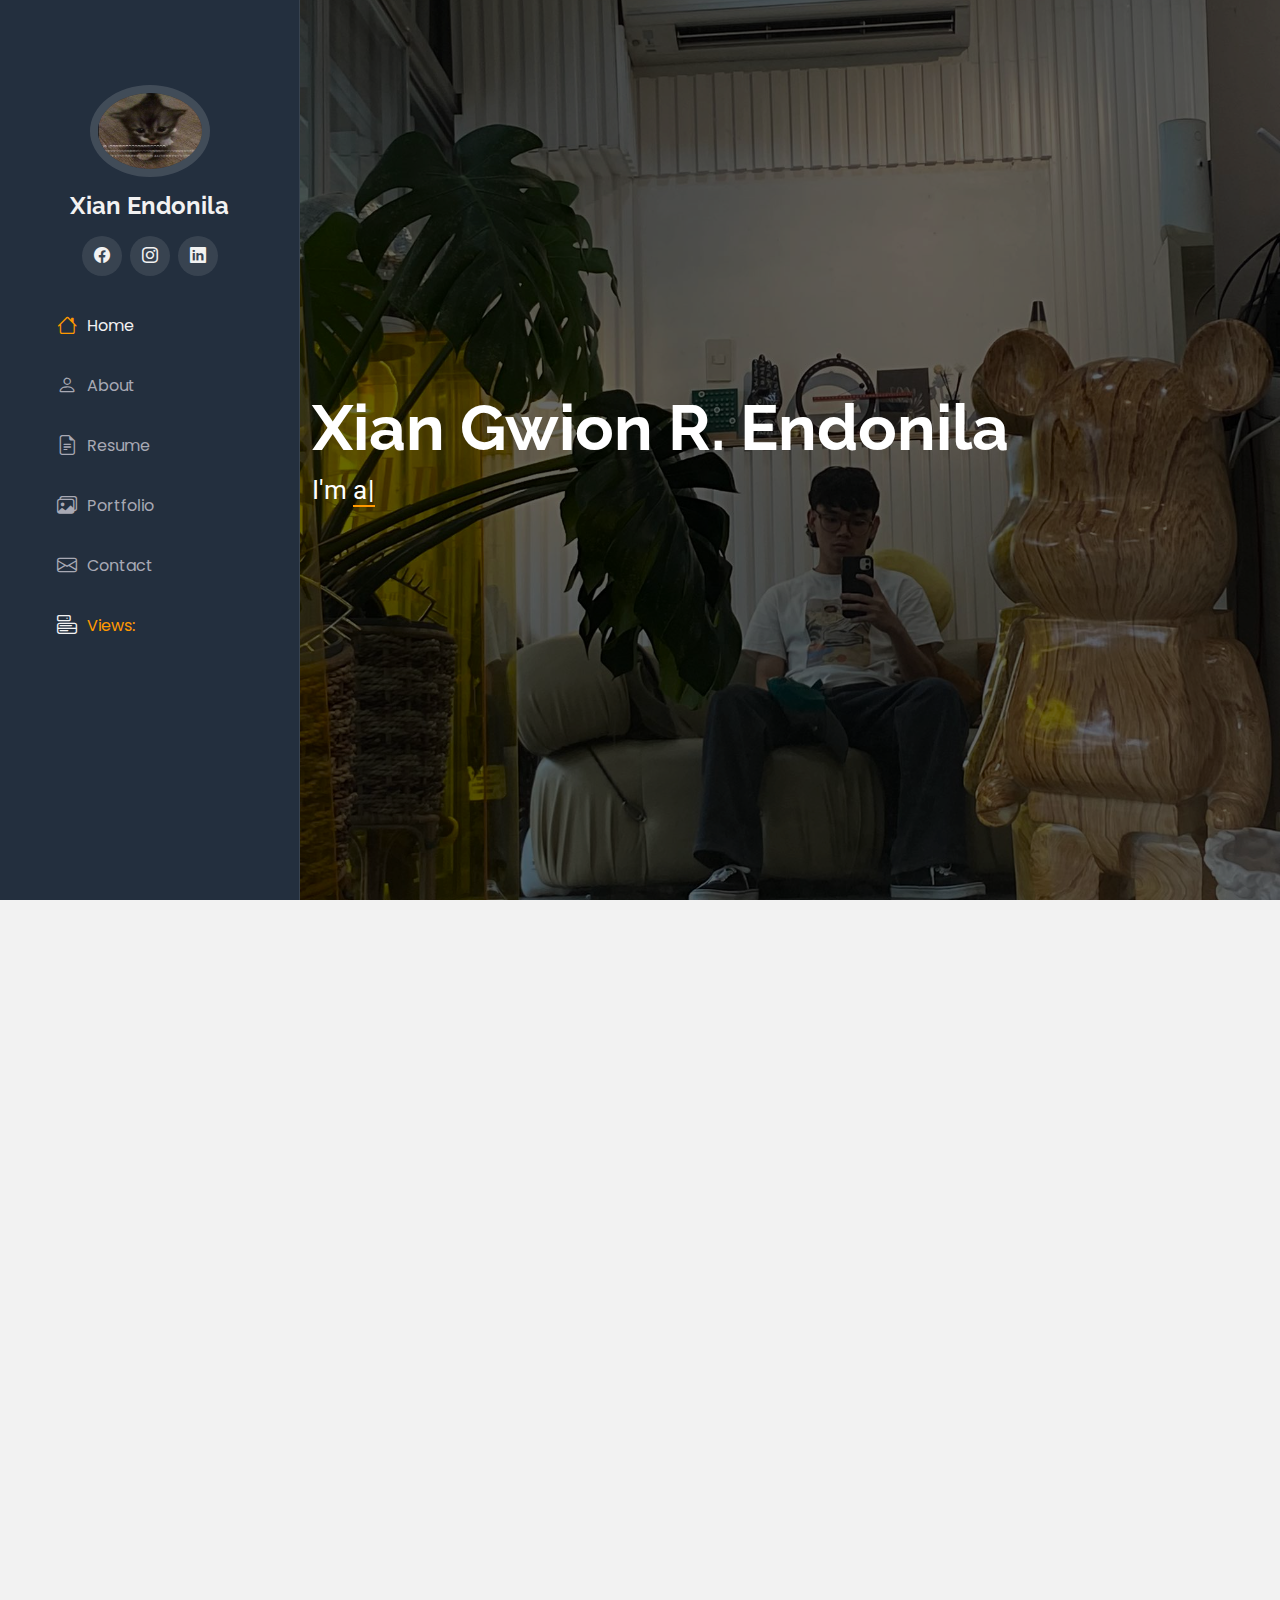
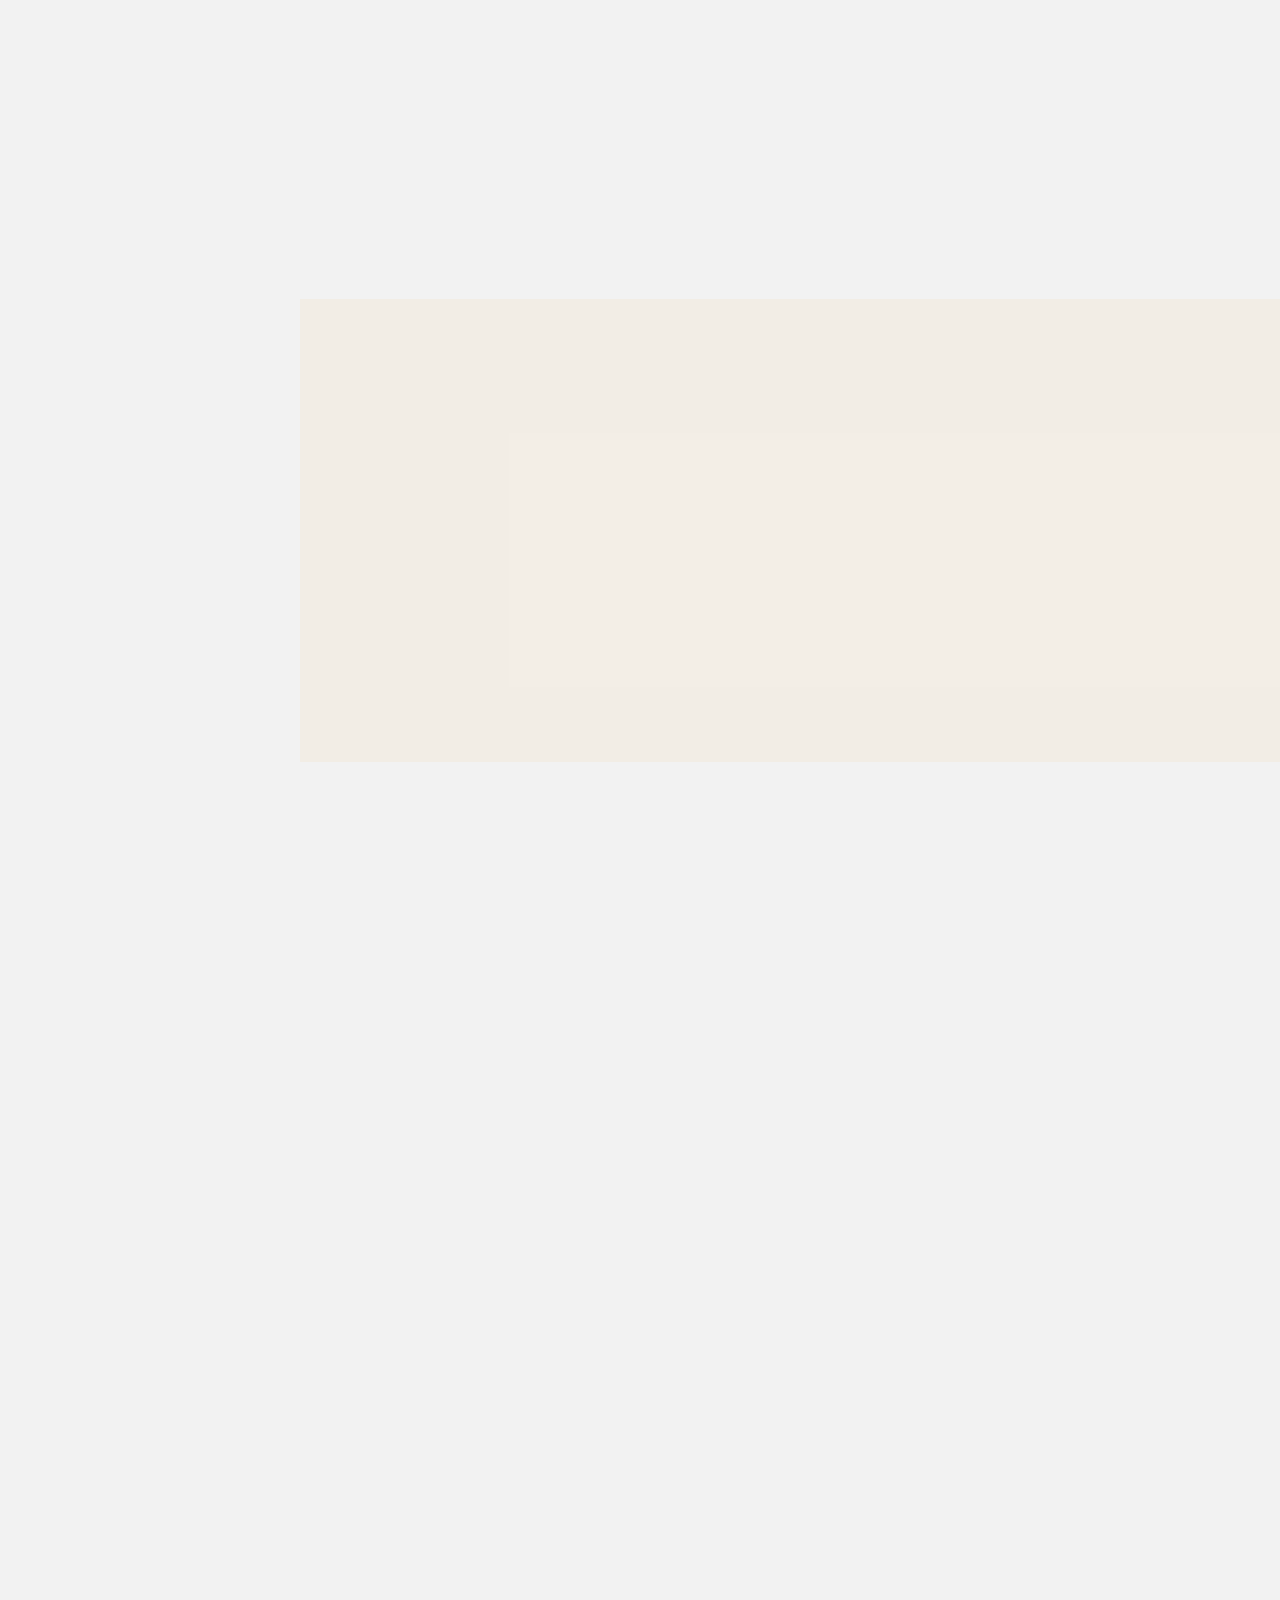
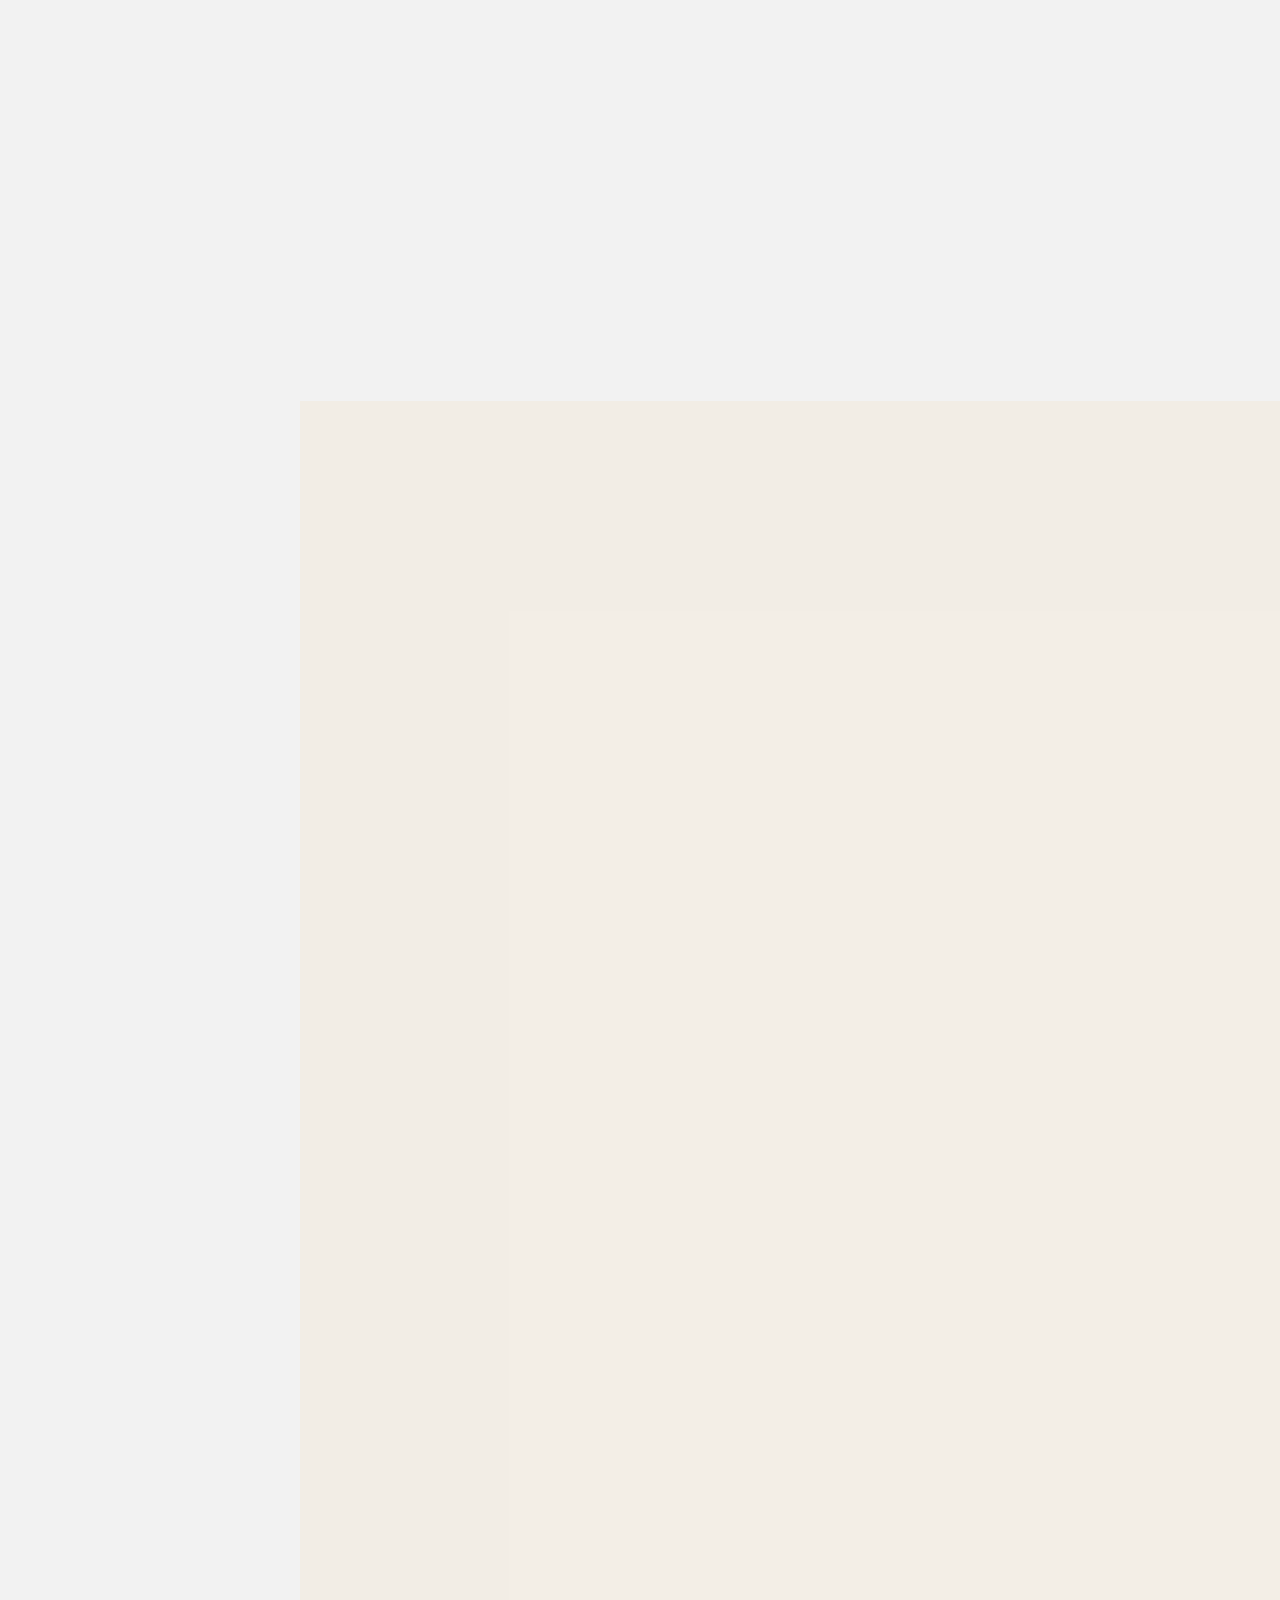
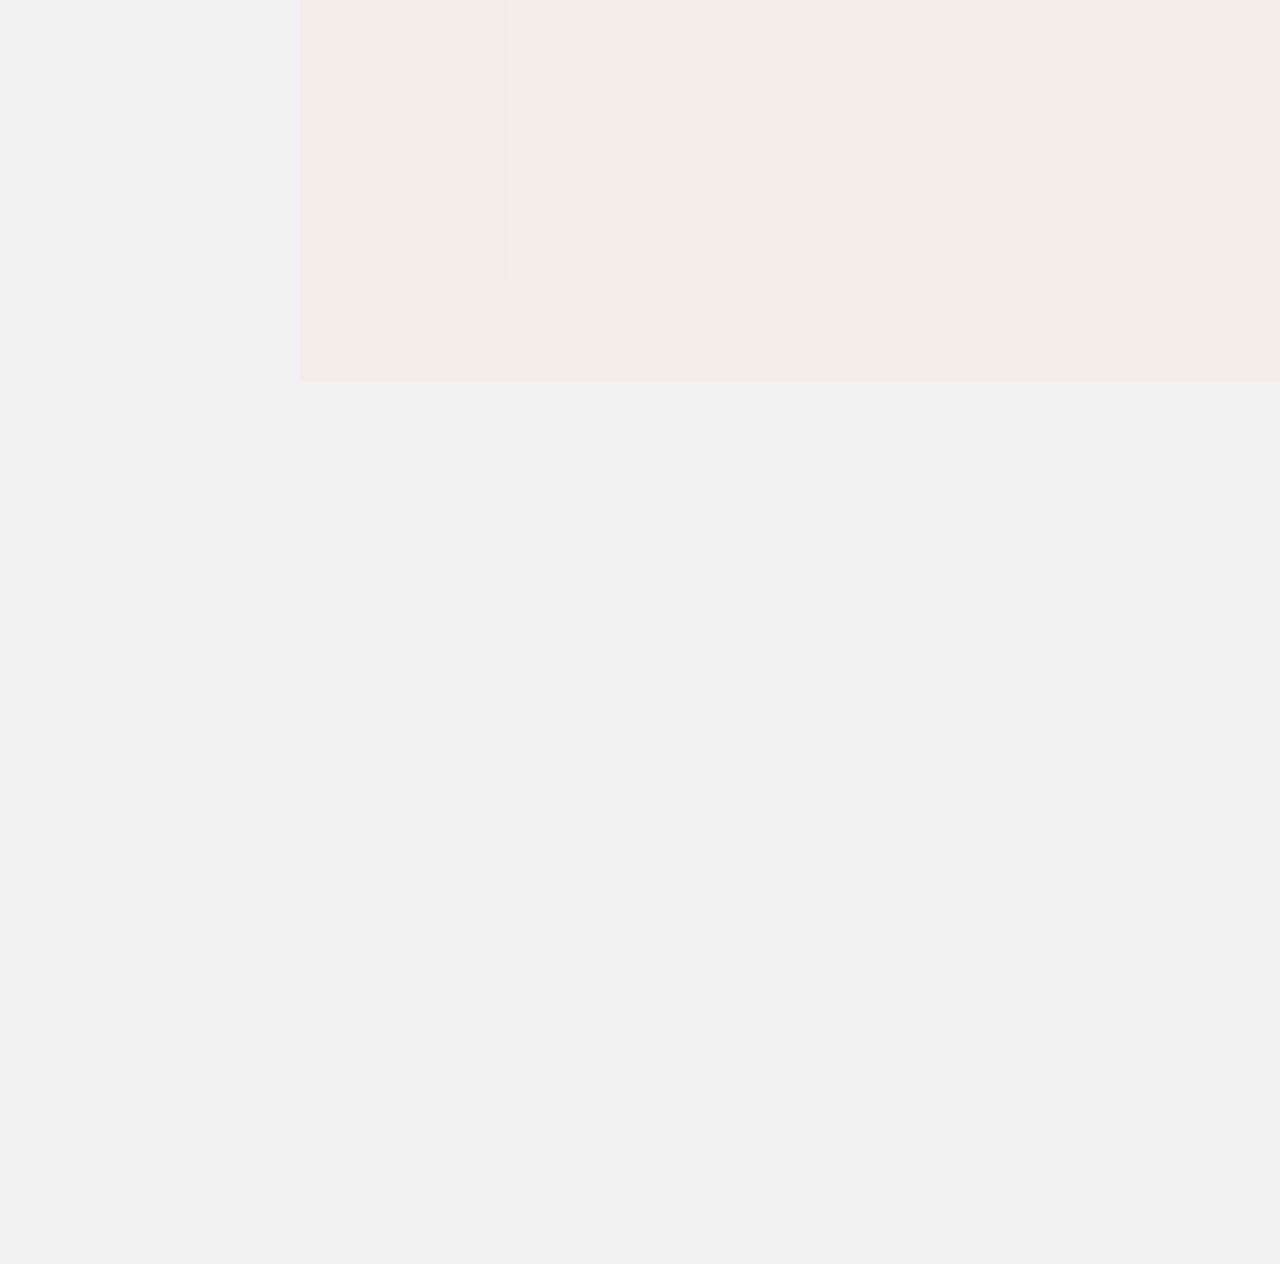
==== iPortfolio/index.html @ 8974f50d "first commit" ====
<!DOCTYPE html>
<html lang="en">
  <head>
    <meta charset="utf-8" />
    <meta content="width=device-width, initial-scale=1.0" name="viewport" />
    <title>Digital Portfolio in the Cloud - Xian Gwion Endonila</title>
    <meta content="" name="description" />
    <meta content="" name="keywords" />

    <!-- Favicons -->
    <link href="assets/img/cat.jpg" rel="icon" />
    <link href="assets/img/apple-touch-icon.png" rel="apple-touch-icon" />

    <!-- Fonts -->
    <link href="https://fonts.googleapis.com" rel="preconnect" />
    <link href="https://fonts.gstatic.com" rel="preconnect" crossorigin />
    <link
      href="https://fonts.googleapis.com/css2?family=Roboto:ital,wght@0,100;0,300;0,400;0,500;0,700;0,900;1,100;1,300;1,400;1,500;1,700;1,900&family=Poppins:ital,wght@0,100;0,200;0,300;0,400;0,500;0,600;0,700;0,800;0,900;1,100;1,200;1,300;1,400;1,500;1,600;1,700;1,800;1,900&family=Raleway:ital,wght@0,100;0,200;0,300;0,400;0,500;0,600;0,700;0,800;0,900;1,100;1,200;1,300;1,400;1,500;1,600;1,700;1,800;1,900&display=swap"
      rel="stylesheet"
    />

    <!-- Vendor CSS Files -->
    <link
      href="assets/vendor/bootstrap/css/bootstrap.min.css"
      rel="stylesheet"
    />
    <link
      href="assets/vendor/bootstrap-icons/bootstrap-icons.css"
      rel="stylesheet"
    />
    <link href="assets/vendor/aos/aos.css" rel="stylesheet" />
    <link
      href="assets/vendor/glightbox/css/glightbox.min.css"
      rel="stylesheet"
    />
    <link href="assets/vendor/swiper/swiper-bundle.min.css" rel="stylesheet" />

    <!-- Main CSS File -->
    <link href="assets/css/main.css" rel="stylesheet" />

    <!-- =======================================================
  * Template Name: iPortfolio
  * Template URL: https://bootstrapmade.com/iportfolio-bootstrap-portfolio-websites-template/
  * Updated: Jun 14 2024 with Bootstrap v5.3.3
  * Author: BootstrapMade.com
  * License: https://bootstrapmade.com/license/
  ======================================================== -->
  </head>

  <body class="index-page">
    <header id="header" class="header d-flex flex-column">
      <i class="header-toggle d-xl-none bi bi-list"></i>

      <div class="profile-img">
        <img src="assets/img/cat.jpg" alt="" class="img-fluid rounded-circle" />
      </div>

      <a
        href="index.html"
        class="logo d-flex align-items-center justify-content-center"
      >
        <!-- Uncomment the line below if you also wish to use an image logo -->
        <!-- <img src="assets/img/logo.png" alt=""> -->
        <h1 class="sitename">Xian Endonila</h1>
      </a>

      <div class="social-links text-center">
        <a href="https://www.facebook.com/xiangwion/" class="facebook" target="_blank">
          <i class="bi bi-facebook"></i>
        </a>
        <a href="https://www.instagram.com/pusang_kal4t/" class="instagram" target="_blank">
          <i class="bi bi-instagram"></i>
        </a>
        
        <a href="https://www.linkedin.com/in/xian-gwion-endonila-1735ba198/" class="linkedin" target="_blank">
          <i class="bi bi-linkedin"></i>
        </a>
      </div>

      <nav id="navmenu" class="navmenu">
        <ul>
          <li>
            <a href="#hero" class="active"
              ><i class="bi bi-house navicon"></i>Home</a
            >
          </li>
          <li>
            <a href="#about"><i class="bi bi-person navicon"></i> About</a>
          </li>
          <li>
            <a href="#resume"
              ><i class="bi bi-file-earmark-text navicon"></i> Resume</a
            >
          </li>
          <li>
            <a href="#portfolio"
              ><i class="bi bi-images navicon"></i> Portfolio</a
            >
          </li>
          </li>

  
          <li>
            <a href="#contact"
              ><i class="bi bi-envelope navicon"></i> Contact</a
            >
          </li>
          <li>
            <a>
              <i class="bi bi-menu-button navicon"></i>  
              <span class="visitor-count" style="color: #FF9900;">Views:</span>
            </a>
          </li>
        </ul>
      </nav>
    </header>

    <main class="main">
      <!-- Hero Section -->
      <section
        id="hero"
        class="hero section"
        style="position: relative; overflow: hidden"
      >
        <img
          src="assets/img/hero_bgxian.jpg"
          alt=""
          data-aos="fade-in"
          class=""
        />
        <div
          style="
            position: absolute;
            top: 0;
            left: 0;
            width: 100%;
            height: 100%;
            background-color: rgba(0, 0, 0, 0.42);
            z-index: 1;
          "
        ></div>
        <!-- Overlay div with inline CSS -->
        <div
          class="container"
          data-aos="fade-up"
          data-aos-delay="100"
          style="position: relative; z-index: 2; color: #fff"
        >
          <h2>Xian Gwion R. Endonila</h2>
          <p>
            I'm
            <span
              class="typed"
              data-typed-items="a Computer Science Student, a Developer, a Cloud Enthusiast"
              >Designer</span
            ><span
              class="typed-cursor typed-cursor--blink"
              aria-hidden="true"
            ></span
            ><span
              class="typed-cursor typed-cursor--blink"
              aria-hidden="true"
            ></span>
          </p>
        </div>
      </section>

      <!-- /Hero Section -->

      <!-- About Section -->
      <section id="about" class="about section">
        <!-- Section Title -->
        <div class="container section-title" data-aos="fade-up">
          <h2>About</h2>
          <p>
            Welcome to my <span style="font-weight: bold; color: #FF9900;">cloud-hosted website</span>!<br><br>

            As a third-year Computer Science student at PLM, I'm passionate about designing efficient cloud solutions. This website serves as my project for the <span style="color: #FF9900;">Cloud Resume Challenge</span>, showcasing not only my skills but also demonstrating best practices in cloud computing.<br><br> 
            
            Utilizing HTML and CSS, it's styled for a professional look, hosted on <span style="color: #FF9900;">Amazon S3</span> with <span style="color: #FF9900;">HTTPS enabled via CloudFront</span>. A <span style="color: #FF9900;">JavaScript-based visitor counter</span>, powered by an <span style="color: #FF9900;">AWS Lambda function and DynamoDB</span>, tracks site visits dynamically. I've implemented <span style="color: #FF9900;">Infrastructure as Code using AWS SAM</span>, ensuring seamless updates via <span style="color: #FF9900;">CI/CD pipelines integrated with GitHub Actions</span>.
                      </p>
        </div>
        <!-- End Section Title -->

        <div class="container" data-aos="fade-up" data-aos-delay="100">
          <div class="row gy-4 justify-content-center">
            <div class="col-lg-4">
              <img src="assets/img/f313fea8-84eb-437e-9599-c358547cecc8.jpg" class="img-fluid" alt="" />
            </div>
            <div class="col-lg-8 content">
              <h2>Aspiring Cloud Engineer &amp; Backend Developer.</h2>
              <p class="fst-italic py-3">
                Fueled by a deep fascination for cloud computing and backend
                development, I am dedicated to mastering the art of building
                scalable and efficient cloud architectures. Every day is an
                opportunity to learn, innovate, and push the boundaries of what
                cloud technology can achieve.
              </p>
              <div class="row">
                <div class="col-lg-6">
                  <ul>
                    <li>
                      <i class="bi bi-chevron-right"></i>
                      <strong>Birthday:</strong> <span>February 3, 2002</span>
                    </li>
                    <li>
                      <i class="bi bi-chevron-right"></i>
                      <strong>Website:</strong> <span>on progress</span>
                    </li>
                    <li>
                      <i class="bi bi-chevron-right"></i>
                      <strong>Phone:</strong> <span>+63 945 964 6197</span>
                    </li>
                    <li>
                      <i class="bi bi-chevron-right"></i>
                      <strong>City:</strong> <span>Manila, Philippines</span>
                    </li>
                  </ul>
                </div>
                <div class="col-lg-6">
                  <ul>
                    <li>
                      <i class="bi bi-chevron-right"></i> <strong>Age:</strong>
                      <span>22</span>
                    </li>
                    <li>
                      <i class="bi bi-chevron-right"></i>
                      <strong>Course:</strong> <span>BS Computer Science</span>
                    </li>
                    <li>
                      <i class="bi bi-chevron-right"></i>
                      <strong>Email:</strong>
                      <span>xiangendonila@gmail.com</span>
                    </li>
                    <li>
                      <i class="bi bi-chevron-right"></i>
                      <strong>Freelance:</strong> <span>Available</span>
                    </li>
                  </ul>
                </div>
              </div>
              <p class="py-3">
                With a solid foundation in computer science, I have developed
                strong skills in cloud infrastructure, particularly within the
                AWS ecosystem. My expertise includes deploying and managing
                services such as EC2, S3, and RDS, as well as leveraging
                container technologies like ECS and EKS. I am passionate about
                optimizing cloud solutions to enhance performance and reduce
                costs. My goal is to contribute to innovative projects that make
                a significant impact in the tech industry.
              </p>
            </div>
          </div>
        </div>
      </section>
      <!-- /About Section -->

      <!-- Stats Section -->
      <!-- <section id="stats" class="stats section">
        <div class="container" data-aos="fade-up" data-aos-delay="100">
          <div class="row gy-4">
            <div class="col-lg-3 col-md-6">
              <div class="stats-item">
                <i class="bi bi-emoji-smile"></i>
                <span
                  data-purecounter-start="0"
                  data-purecounter-end="232"
                  data-purecounter-duration="1"
                  class="purecounter"
                ></span>
                <p>
                  <strong>Happy Clients</strong> <span>consequuntur quae</span>
                </p>
              </div>
            </div> -->
      <!-- End Stats Item -->

      <!-- <div class="col-lg-3 col-md-6">
              <div class="stats-item">
                <i class="bi bi-journal-richtext"></i>
                <span
                  data-purecounter-start="0"
                  data-purecounter-end="521"
                  data-purecounter-duration="1"
                  class="purecounter"
                ></span>
                <p>
                  <strong>Projects</strong>
                  <span>adipisci atque cum quia aut</span>
                </p>
              </div>
            </div> -->
      <!-- End Stats Item -->

      <!-- <div class="col-lg-3 col-md-6">
              <div class="stats-item">
                <i class="bi bi-headset"></i>
                <span
                  data-purecounter-start="0"
                  data-purecounter-end="1453"
                  data-purecounter-duration="1"
                  class="purecounter"
                ></span>
                <p>
                  <strong>Hours Of Support</strong>
                  <span>aut commodi quaerat</span>
                </p>
              </div>
            </div> -->
      <!-- End Stats Item -->

      <!-- <div class="col-lg-3 col-md-6">
              <div class="stats-item">
                <i class="bi bi-people"></i>
                <span
                  data-purecounter-start="0"
                  data-purecounter-end="32"
                  data-purecounter-duration="1"
                  class="purecounter"
                ></span>
                <p>
                  <strong>Hard Workers</strong>
                  <span>rerum asperiores dolor</span>
                </p>
              </div>
            </div> -->
      <!-- End Stats Item -->
      <!-- </div>
        </div>
      </section> -->
      <!-- /Stats Section -->

      <!-- Skills Section -->
      <section id="skills" class="skills section">
        <!-- Section Title -->
        <div class="container section-title" data-aos="fade-up">
          <h2>Skills</h2>
          <p>
            Discover my proficiency in key technologies essential for building
            scalable cloud solutions and efficient backend architectures.
          </p>
        </div>
        <!-- End Section Title -->

        <div class="container" data-aos="fade-up" data-aos-delay="100">
          <div class="row skills-content skills-animation">
            <div class="col-lg-6">
              <div class="progress">
                <span class="skill"
                  ><span>Python</span> <i class="val">80%</i></span
                >
                <div class="progress-bar-wrap">
                  <div
                    class="progress-bar"
                    role="progressbar"
                    aria-valuenow="80"
                    aria-valuemin="0"
                    aria-valuemax="100"
                  ></div>
                </div>
              </div>
              <!-- End Skills Item -->

              <div class="progress">
                <span class="skill"
                  ><span>Java</span> <i class="val">60%</i></span
                >
                <div class="progress-bar-wrap">
                  <div
                    class="progress-bar"
                    role="progressbar"
                    aria-valuenow="60"
                    aria-valuemin="0"
                    aria-valuemax="100"
                  ></div>
                </div>
              </div>
              <!-- End Skills Item -->

              <div class="progress">
                <span class="skill"
                  ><span>JavaScript</span> <i class="val">40%</i></span
                >
                <div class="progress-bar-wrap">
                  <div
                    class="progress-bar"
                    role="progressbar"
                    aria-valuenow="40"
                    aria-valuemin="0"
                    aria-valuemax="100"
                  ></div>
                </div>
              </div>
              <!-- End Skills Item -->
            </div>

            <div class="col-lg-6">
              <div class="progress">
                <span class="skill"
                  ><span>Bash Scripting</span> <i class="val">35%</i></span
                >
                <div class="progress-bar-wrap">
                  <div
                    class="progress-bar"
                    role="progressbar"
                    aria-valuenow="35"
                    aria-valuemin="0"
                    aria-valuemax="100"
                  ></div>
                </div>
              </div>
              <!-- End Skills Item -->

              <div class="progress">
                <span class="skill"
                  ><span>Database Management</span> <i class="val">80%</i></span
                >
                <div class="progress-bar-wrap">
                  <div
                    class="progress-bar"
                    role="progressbar"
                    aria-valuenow="80"
                    aria-valuemin="0"
                    aria-valuemax="100"
                  ></div>
                </div>
              </div>
              <!-- End Skills Item -->

              <div class="progress">
                <span class="skill"
                  ><span>AWS Cloud Knowledge</span> <i class="val">65%</i></span
                >
                <div class="progress-bar-wrap">
                  <div
                    class="progress-bar"
                    role="progressbar"
                    aria-valuenow="65"
                    aria-valuemin="0"
                    aria-valuemax="100"
                  ></div>
                </div>
              </div>
              <!-- End Skills Item -->
            </div>
          </div>
        </div>
      </section>
      <!-- /Skills Section -->

      <!-- Resume Section -->
      <section id="resume" class="resume section">
        <!-- Section Title -->
        <div class="container section-title" data-aos="fade-up">
          <h2>Resume</h2>
          <p>
            An enthusiastic professional with a dedication to delivering
            exceptional customer service experiences, fueled by a commitment to
            ongoing skill enhancement and growth. Eager to utilize
            problem-solving abilities, research skills, and effective
            communication to support the team and ensure customer satisfaction
            in a dynamic and collaborative customer service environment.
          </p>
        </div>
        <!-- End Section Title -->

        <div class="container">
          <div class="row">
            <div class="col-lg-6" data-aos="fade-up" data-aos-delay="100">
              <h3 class="resume-title">Sumary</h3>

              <div class="resume-item pb-0">
                <h4>Xian Endonila</h4>
                <p>
                  <em
                    >Aspiring Cloud Engineer with a passion for designing and
                    implementing efficient cloud solutions. Currently a
                    third-year Computer Science student at PLM, eager to
                    leverage skills in AWS, containerization, and infrastructure
                    as code to drive innovation and excellence in cloud
                    computing</em
                  >
                </p>
                <ul>
                  <li>328 B San Diego st. Sampaloc, Manila</li>
                  <li>+639459646197</li>
                  <li>xiangendonila@gmail.com</li>
                </ul>
              </div>
              <!-- Edn Resume Item -->

              <h3 class="resume-title">Education</h3>
              <div class="resume-item">
                <h4>Bachelor Degree in Computer Science</h4>
                <h5>2020 - 2024</h5>
                <p><em>Pamantasan ng Lungsod ng Maynila</em></p>
                <p>
                  Currently pursuing a Bachelor's degree in Computer Science at
                  PLM, focusing on developing strong foundational knowledge in
                  computer systems, algorithms, and software engineering.
                  Actively engaged in coursework that includes cloud computing,
                  data structures, and programming languages.
                </p>
              </div>
              <!-- Edn Resume Item -->

              <div class="resume-item">
                <h4>Grade School-Senior Highschool</h4>
                <h5>2008 - 2020</h5>
                <p><em>Holy Trinity Academy</em></p>
                <p>
                  Completed grade school until senior highschool at Holy Trinity
                  Academy, where a rigorous academic curriculum was complemented
                  by extracurricular activities fostering teamwork and
                  leadership skills. Graduated with a solid academic foundation
                  and readiness for higher education.
                </p>
              </div>
              <!-- Edn Resume Item -->
            </div>

            <div class="col-lg-6" data-aos="fade-up" data-aos-delay="200">
              <h3 class="resume-title">Involvement</h3>
              <div class="resume-item">
                <h4>Cloud Development Member</h4>
                <h5>2023 - Present</h5>
                <p><em>Pamantasan ng Lungsod ng Maynila </em></p>
                <ul>
                  <li>
                    Contributed to brainstorming sessions and discussions,
                    sharing insights and ideas for potential cloud-based
                    solutions to real-world problems.
                  </li>
                  <li>
                    Engaged in collaborative projects aimed at exploring cloud
                    development methodologies and best practices.
                  </li>
                  <li>
                    Participated actively in group meetings to review project
                    progress and refine implementation strategies.
                  </li>
                </ul>
              </div>
              <!-- Edn Resume Item -->

              <div class="resume-item">
                <h4>AWS Haribon Member</h4>
                <h5>Jan 2024 - Present</h5>
                <p><em>Pamantasan ng Lungsod ng Maynila </em></p>
                <ul>
                  <li>
                    Engaged in self-directed learning and exploration of cloud
                    technologies through online resources, tutorials, and
                    documentation recommended by the club.
                  </li>
                  <li>
                    Explored AWS services such as EC2, S3, and Lambda to
                    understand their practical applications in cloud computing.
                  </li>
                  <li>
                    Participated in workshops and webinars organized by AWS
                    Haribon to deepen understanding of cloud infrastructure and
                    services.
                  </li>
                </ul>
              </div>
              <!-- Edn Resume Item -->
            </div>
          </div>
        </div>
      </section>
      <!-- /Resume Section -->

      <!-- Portfolio Section -->
      <section id="portfolio" class="portfolio section">
        <!-- Section Title -->
        <div class="container section-title" data-aos="fade-up">
          <h2>Portfolio</h2>
          <p>
            Explore my journey in cloud engineering and backend development through practical projects and certifications, showcasing a commitment to mastering AWS, containerization, and efficient cloud solutions.
          </p>
        </div>
        <!-- End Section Title -->

        <div class="container">
          <div
            class="isotope-layout"
            data-default-filter="*"
            data-layout="masonry"
            data-sort="original-order"
          >
            <ul
              class="portfolio-filters isotope-filters"
              data-aos="fade-up"
              data-aos-delay="100"
            >
              <li data-filter="*" class="filter-active">All</li>
              <li data-filter=".filter-app">School Projects</li>
              <li data-filter=".filter-product">Cloud Projects</li>
              <li data-filter=".filter-branding">Certificates</li>
              
            </ul>
            <!-- End Portfolio Filters -->

            <div
              class="row gy-4 isotope-container"
              data-aos="fade-up"
              data-aos-delay="200"
            >
              <div
                class="col-lg-4 col-md-6 portfolio-item isotope-item filter-app"
              >
                <div class="portfolio-content h-100">
                  <img
                    src="assets/img/school_projects/mario1.jpg"
                    class="img-fluid"
                    alt=""
                  />
                  <div class="portfolio-info">
                    <h4>School Project</h4>
                    <p>Mario Match android game made using Kotlin</p>
                    <a
                      href="assets/img/school_projects/mario1.jpg"
                      title="MARIO MATCH"
                      data-gallery="portfolio-gallery-app"
                      class="glightbox preview-link"
                      ><i class="bi bi-zoom-in"></i
                    ></a>
                    

                  </div>
                </div>
              </div>
              <!-- End Portfolio Item -->

              <div
                class="col-lg-4 col-md-6 portfolio-item isotope-item filter-product"
              >
                <div class="portfolio-content h-100">
                  <img
                    src="assets/img/personal_projects/cloud_website.png"
                    class="img-fluid"
                    alt=""
                  />
                  <div class="portfolio-info">
                    <h4>AWS Cloud</h4>
                    <p>Deployed an AWS cloud-hosted resume website</p>
                    <a
                      href="assets/img/personal_projects/cloud_website.png"
                      title="Cloud Resume Challenge"
                      data-gallery="portfolio-gallery-product"
                      class="glightbox preview-link"
                      ><i class="bi bi-zoom-in"></i
                    ></a>
                    
                  </div>
                </div>
              </div>
              <!-- End Portfolio Item -->
              <div
                class="col-lg-4 col-md-6 portfolio-item isotope-item filter-product"
              >
                <div class="portfolio-content h-100">
                  <img
                    src="assets/img/personal_projects/wip.jpg"
                    class="img-fluid"
                    alt=""
                  />
                  <div class="portfolio-info">
                    <h4>AWS Cloud</h4>
                    <p>Integrating Mobile Apps with Serverless Backend</p>
                    <a
                      href="assets/img/personal_projects/wip.jpg"
                      title="Integrating Mobile Apps with Serverless Backend"
                      data-gallery="portfolio-gallery-product"
                      class="glightbox preview-link"
                      ><i class="bi bi-zoom-in"></i
                    ></a>
                    
                  </div>
                </div>
              </div>

              <div
                class="col-lg-4 col-md-6 portfolio-item isotope-item filter-branding"
              >
                <div class="portfolio-content h-100">
                  <img
                    src="assets/img/certs/aws_cp.png"
                    class="img-fluid"
                    alt=""
                  />
                  <div class="portfolio-info">
                    <h4>AWS Certificates</h4>
                    <p>AWS Cloud Quest: Cloud Practitioner</p>
                    <a
                      href="assets/img/certs/aws_cp.png"
                      title="AWS Cloud Quest: Cloud Practitioner"
                      data-gallery="portfolio-gallery-branding"
                      class="glightbox preview-link"
                      ><i class="bi bi-zoom-in"></i
                    ></a>
                    
                  </div>
                </div>
              </div>
              <div
                class="col-lg-4 col-md-6 portfolio-item isotope-item filter-product"
              >
                <div class="portfolio-content h-100">
                  <img
                    src="assets/img/personal_projects/wip.jpg"
                    class="img-fluid"
                    alt=""
                  />
                  <div class="portfolio-info">
                    <h4>AWS Cloud</h4>
                    <p>Creating an Alexa Skill using AWS Lambda</p>
                    <a
                      href="assets/img/personal_projects/wip.jpg"
                      title="Creating an Alexa Skill using AWS Lambda"
                      data-gallery="portfolio-gallery-product"
                      class="glightbox preview-link"
                      ><i class="bi bi-zoom-in"></i
                    ></a>
                    
                  </div>
                </div>
              </div>
              
              <!-- End Portfolio Item -->
              
              <div
                class="col-lg-4 col-md-6 portfolio-item isotope-item filter-product"
              >
                <div class="portfolio-content h-100">
                  <img
                    src="assets/img/personal_projects/wip.jpg"
                    class="img-fluid"
                    alt=""
                  />
                  <div class="portfolio-info">
                    <h4>AWS Cloud</h4>
                    <p>Creating an IoT button App using AWS Lambda</p>
                    <a
                      href="assets/img/personal_projects/wip.jpg"
                      title="Creating an IoT button App using AWS Lambda"
                      data-gallery="portfolio-gallery-product"
                      class="glightbox preview-link"
                      ><i class="bi bi-zoom-in"></i
                    ></a>
                    
                  </div>
                </div>
              </div>
              <!-- End Portfolio Item -->
              <div
              class="col-lg-4 col-md-6 portfolio-item isotope-item filter-branding"
            >
              <div class="portfolio-content h-100">
                <img
                  src="assets/img/certs/aws_ce.png"
                  class="img-fluid"
                  alt=""
                />
                <div class="portfolio-info">
                  <h4>AWS Certificates</h4>
                  <p>AWS Knowledge: Cloud Essentials</p>
                  <a
                    href="assets/img/certs/aws_ce.png"
                    title="AWS Knowledge: Cloud Essentials"
                    data-gallery="portfolio-gallery-branding"
                    class="glightbox preview-link"
                    ><i class="bi bi-zoom-in"></i
                  ></a>
                  
                </div>
              </div>
            </div>
              <div
                class="col-lg-4 col-md-6 portfolio-item isotope-item filter-app"
              >
                <div class="portfolio-content h-100">
                  <img
                    src="assets/img/school_projects/haliya_herself.png"
                    class="img-fluid"
                    alt=""
                  />
                  <div class="portfolio-info">
                    <h4>School Project</h4>
                    <p>AI Chatbot Fortune Teller, a collaborative project</p>
                    <a
                      href="assets/img/school_projects/haliya_herself.png"
                      title="HALIYA"
                      data-gallery="portfolio-gallery-app"
                      class="glightbox preview-link"
                      ><i class="bi bi-zoom-in"></i
                    ></a>
                    
                  </div>
                </div>
              </div>
              <!-- End Portfolio Item -->
              <div
              class="col-lg-4 col-md-6 portfolio-item isotope-item filter-branding"
            >
              <div class="portfolio-content h-100">
                <img
                  src="assets/img/certs/python_cert.png"
                  class="img-fluid"
                  alt=""
                />
                <div class="portfolio-info">
                  <h4>Python Certificate</h4>
                  <p>100 Days of Code: The Complete Python Pro Bootcamp for 2023</p>
                  <a
                    href="assets/img/certs/python_cert.png"
                    title="100 Days of Code: The Complete Python Pro Bootcamp for 2023"
                    data-gallery="portfolio-gallery-branding"
                    class="glightbox preview-link"
                    ><i class="bi bi-zoom-in"></i
                  ></a>
                  
                </div>
              </div>
            </div>
              <div
                class="col-lg-4 col-md-6 portfolio-item isotope-item filter-product"
              >
                <div class="portfolio-content h-100">
                  <img
                    src="assets/img/personal_projects/wip.jpg"
                    class="img-fluid"
                    alt=""
                  />
                  <div class="portfolio-info">
                    <h4>AWS Cloud</h4>
                    <p>Serverless Chat Web App using AWS + JS</p>
                    <a
                      href="assets/img/personal_projects/wip.jpg"
                      title="Serverless Chat Web App using AWS and JS"
                      data-gallery="portfolio-gallery-product"
                      class="glightbox preview-link"
                      ><i class="bi bi-zoom-in"></i
                    ></a>
                    
                  </div>
                </div>
              </div>
              <!-- End Portfolio Item -->
              <div
                class="col-lg-4 col-md-6 portfolio-item isotope-item filter-product"
              >
                <div class="portfolio-content h-100">
                  <img
                    src="assets/img/personal_projects/wip.jpg"
                    class="img-fluid"
                    alt=""
                  />
                  <div class="portfolio-info">
                    <h4>AWS Cloud</h4>
                    <p>Streaming Data Processing with AWS Lambda</p>
                    <a
                      href="assets/img/personal_projects/wip.jpg"
                      title="Streaming Data Processing with AWS Lambda"
                      data-gallery="portfolio-gallery-product"
                      class="glightbox preview-link"
                      ><i class="bi bi-zoom-in"></i
                    ></a>
                    
                  </div>
                </div>
              </div>

             
              <!-- End Portfolio Item -->
              
              
              <!-- End Portfolio Item -->

              <div
                class="col-lg-4 col-md-6 portfolio-item isotope-item filter-app"
              >
                <div class="portfolio-content h-100">
                  <img
                    src="assets/img/school_projects/osds-1.png"
                    class="img-fluid"
                    alt=""
                  />
                  <div class="portfolio-info">
                    <h4>School Project</h4>
                    <p>OSDS Database using Java</p>
                    <a
                      href="assets/img/school_projects/osds-1.png"
                      title="OSDS Database"
                      data-gallery="portfolio-gallery-app"
                      class="glightbox preview-link"
                      ><i class="bi bi-zoom-in"></i
                    ></a>
                    
                  </div>
                </div>
              </div>
              <!-- End Portfolio Item -->

              <div
                class="col-lg-4 col-md-6 portfolio-item isotope-item filter-product"
              >
                <div class="portfolio-content h-100">
                  <img
                    src="assets/img/personal_projects/wip.jpg"
                    class="img-fluid"
                    alt=""
                  />
                  <div class="portfolio-info">
                    <h4>AWS Cloud</h4>
                    <p>Building Serverless REST API</p>
                    <a
                      href="assets/img/personal_projects/wip.jpg"
                      title="Building Serverless REST API using the Serverless Framework"
                      data-gallery="portfolio-gallery-product"
                      class="glightbox preview-link"
                      ><i class="bi bi-zoom-in"></i
                    ></a>
                    
                  </div>
                </div>
              </div>
              <!-- End Portfolio Item -->

              
              <!-- End Portfolio Item -->

            
              
              <!-- End Portfolio Item -->
              <div
                class="col-lg-4 col-md-6 portfolio-item isotope-item filter-app"
              >
                <div class="portfolio-content h-100">
                  <img
                    src="assets/img/school_projects/haribird-1.jpg"
                    class="img-fluid"
                    alt=""
                  />
                  <div class="portfolio-info">
                    <h4>School Project</h4>
                    <p>Haribird, a flappy bird dupe made using NASM Assembly</p>
                    <a
                      href="assets/img/school_projects/haribird-1.jpg"
                      title="HARIBIRD"
                      data-gallery="portfolio-gallery-app"
                      class="glightbox preview-link"
                      ><i class="bi bi-zoom-in"></i
                    ></a>
                  
                  </div>
                </div>
              </div>
              <!-- End Portfolio Item -->
            </div>
            <!-- End Portfolio Container -->
          </div>
        </div>
      </section>
      <!-- /Portfolio Section -->

      <!-- Contact Section -->
      <section id="contact" class="contact section">
        <!-- Section Title -->
        <div class="container section-title" data-aos="fade-up">
          <h2>Contact</h2>
          <p>
            Feel free to reach out for collaborations, inquiries, or discussions on cloud engineering, backend development, or any related projects.
          </p>
        </div>
        <!-- End Section Title -->

        <div class="container" data-aos="fade-up" data-aos-delay="100">
          <div class="row gy-4">
            <div class="col-lg-5">
              <div class="info-wrap">
                <div
                  class="info-item d-flex"
                  data-aos="fade-up"
                  data-aos-delay="200"
                >
                  <i class="bi bi-geo-alt flex-shrink-0"></i>
                  <div>
                    <h3>Address</h3>
                    <p>Sampaloc Manila</p>
                  </div>
                </div>
                <!-- End Info Item -->

                <div
                  class="info-item d-flex"
                  data-aos="fade-up"
                  data-aos-delay="300"
                >
                  <i class="bi bi-telephone flex-shrink-0"></i>
                  <div>
                    <h3>Call Me</h3>
                    <p>+63 945 964 6197</p>
                  </div>
                </div>
                <!-- End Info Item -->

                <div
                  class="info-item d-flex"
                  data-aos="fade-up"
                  data-aos-delay="400"
                >
                  <i class="bi bi-envelope flex-shrink-0"></i>
                  <div>
                    <h3>Email</h3>
                    <p>xiangendonila@gmail.com</p>
                  </div>
                </div>
                <!-- End Info Item -->

                <iframe
                  src="https://www.google.com/maps/embed?pb=!1m18!1m12!1m3!1d3860.9792391835487!2d120.97359711435903!3d14.586795191775082!2m3!1f0!2f0!3f0!3m2!1i1024!2i768!4f13.1!3m3!1m2!1s0x3397ca2336770053%3A0x1b731714778d3506!2sPamantasan%20ng%20Lungsod%20ng%20Maynila!5e0!3m2!1sen!2sph!4v1676961268712"
                  frameborder="0"
                  style="border: 0; width: 100%; height: 270px"
                  allowfullscreen=""
                  loading="lazy"
                  referrerpolicy="no-referrer-when-downgrade"
                ></iframe>
              </div>
            </div>

            <div class="col-lg-7">
              <form
                action="forms/contact.php"
                method="post"
                class="php-email-form"
                data-aos="fade-up"
                data-aos-delay="200"
              >
                <div class="row gy-4">
                  <div class="col-md-6">
                    <label for="name-field" class="pb-2">Your Name</label>
                    <input
                      type="text"
                      name="name"
                      id="name-field"
                      class="form-control"
                      required=""
                    />
                  </div>

                  <div class="col-md-6">
                    <label for="email-field" class="pb-2">Your Email</label>
                    <input
                      type="email"
                      class="form-control"
                      name="email"
                      id="email-field"
                      required=""
                    />
                  </div>

                  <div class="col-md-12">
                    <label for="subject-field" class="pb-2">Subject</label>
                    <input
                      type="text"
                      class="form-control"
                      name="subject"
                      id="subject-field"
                      required=""
                    />
                  </div>

                  <div class="col-md-12">
                    <label for="message-field" class="pb-2">Message</label>
                    <textarea
                      class="form-control"
                      name="message"
                      rows="10"
                      id="message-field"
                      required=""
                    ></textarea>
                  </div>

                  <div class="col-md-12 text-center">
                    <div class="loading">Loading</div>
                    <div class="error-message"></div>
                    <div class="sent-message">
                      Your message has been sent. Thank you!
                    </div>

                    <button type="submit">Send Message</button>
                  </div>
                </div>
              </form>
            </div>
            <!-- End Contact Form -->
          </div>
        </div>
      </section>
      <!-- /Contact Section -->
    </main>


    <!-- Scroll Top -->
    <a
      href="#"
      id="scroll-top"
      class="scroll-top d-flex align-items-center justify-content-center"
      ><i class="bi bi-arrow-up-short"></i
    ></a>

    <!-- Preloader -->
    <div id="preloader"></div>

    <!-- Vendor JS Files -->
    <script src="assets/vendor/bootstrap/js/bootstrap.bundle.min.js"></script>
    <script src="assets/vendor/php-email-form/validate.js"></script>
    <script src="assets/vendor/aos/aos.js"></script>
    <script src="assets/vendor/typed.js/typed.umd.js"></script>
    <script src="assets/vendor/purecounter/purecounter_vanilla.js"></script>
    <script src="assets/vendor/waypoints/noframework.waypoints.js"></script>
    <script src="assets/vendor/glightbox/js/glightbox.min.js"></script>
    <script src="assets/vendor/imagesloaded/imagesloaded.pkgd.min.js"></script>
    <script src="assets/vendor/isotope-layout/isotope.pkgd.min.js"></script>
    <script src="assets/vendor/swiper/swiper-bundle.min.js"></script>

    <!-- Main JS File -->
    <script src="assets/js/main.js"></script>
  </body>
</html>
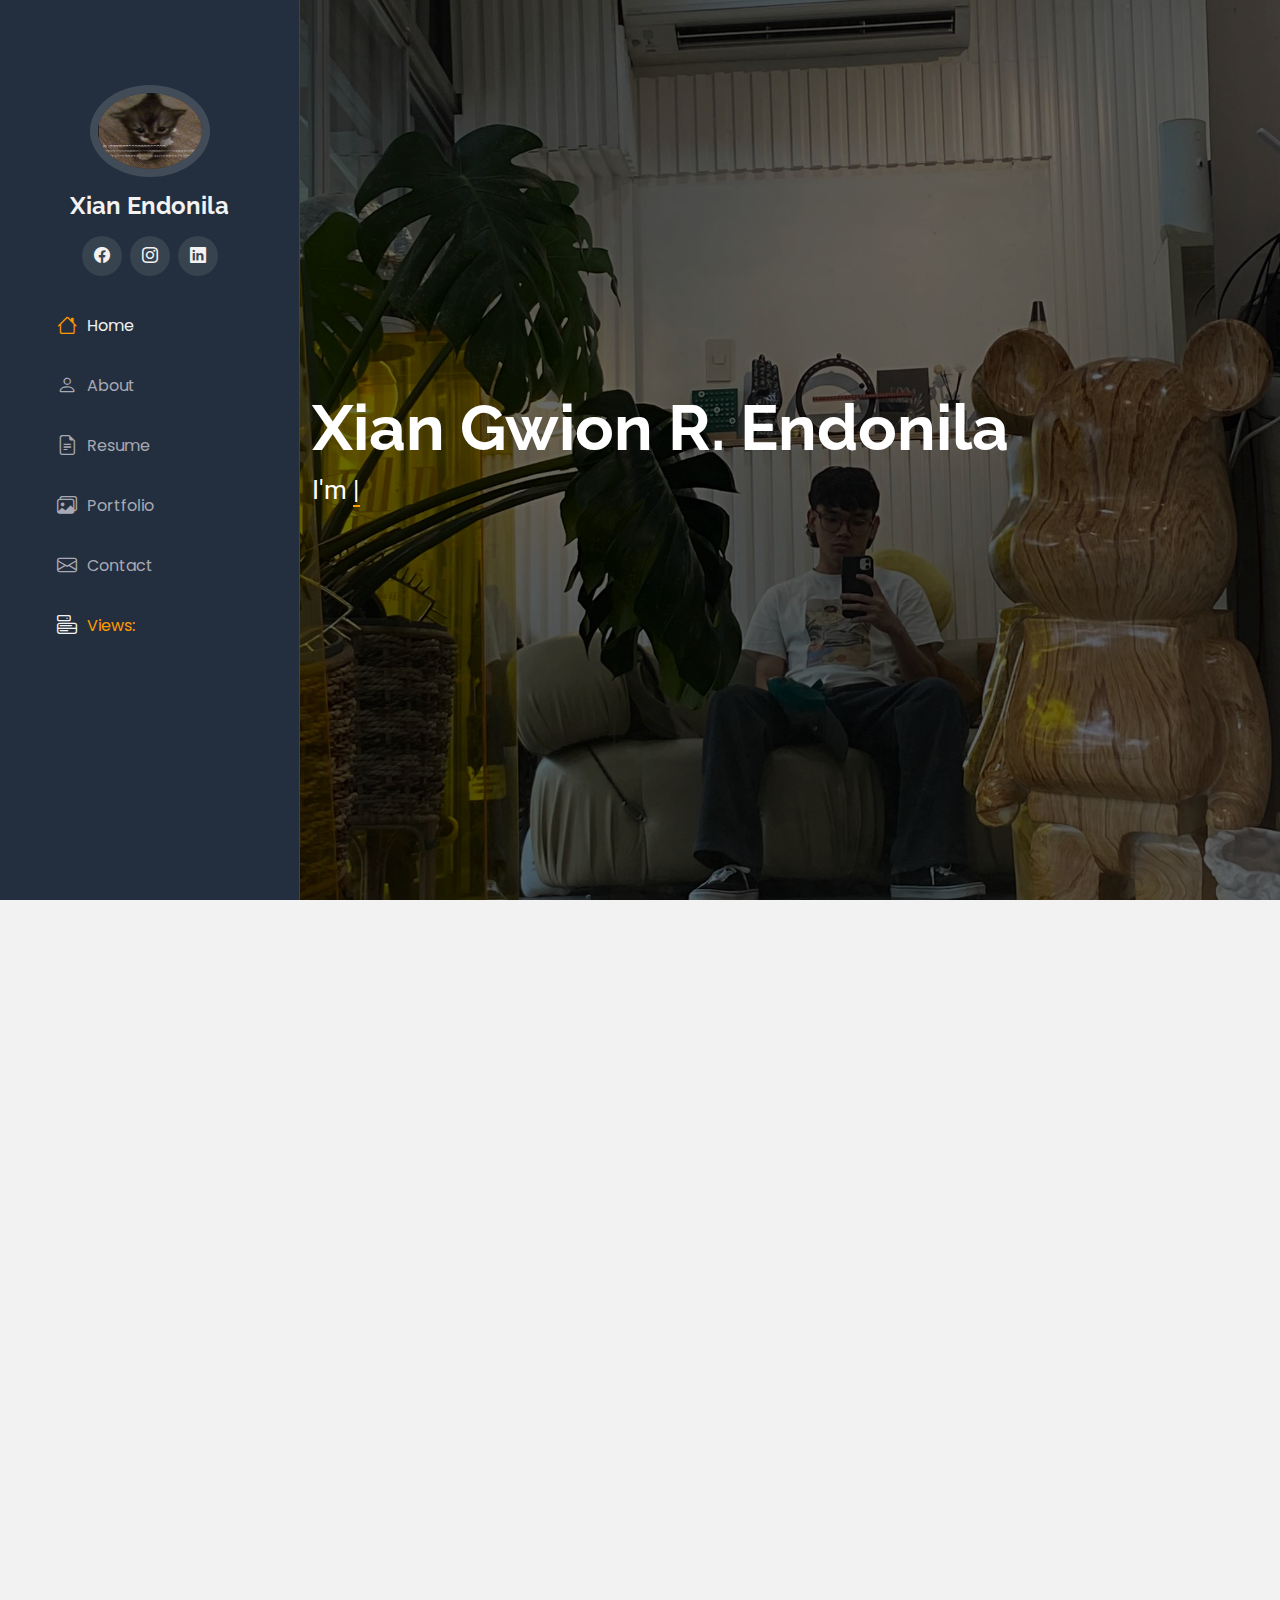
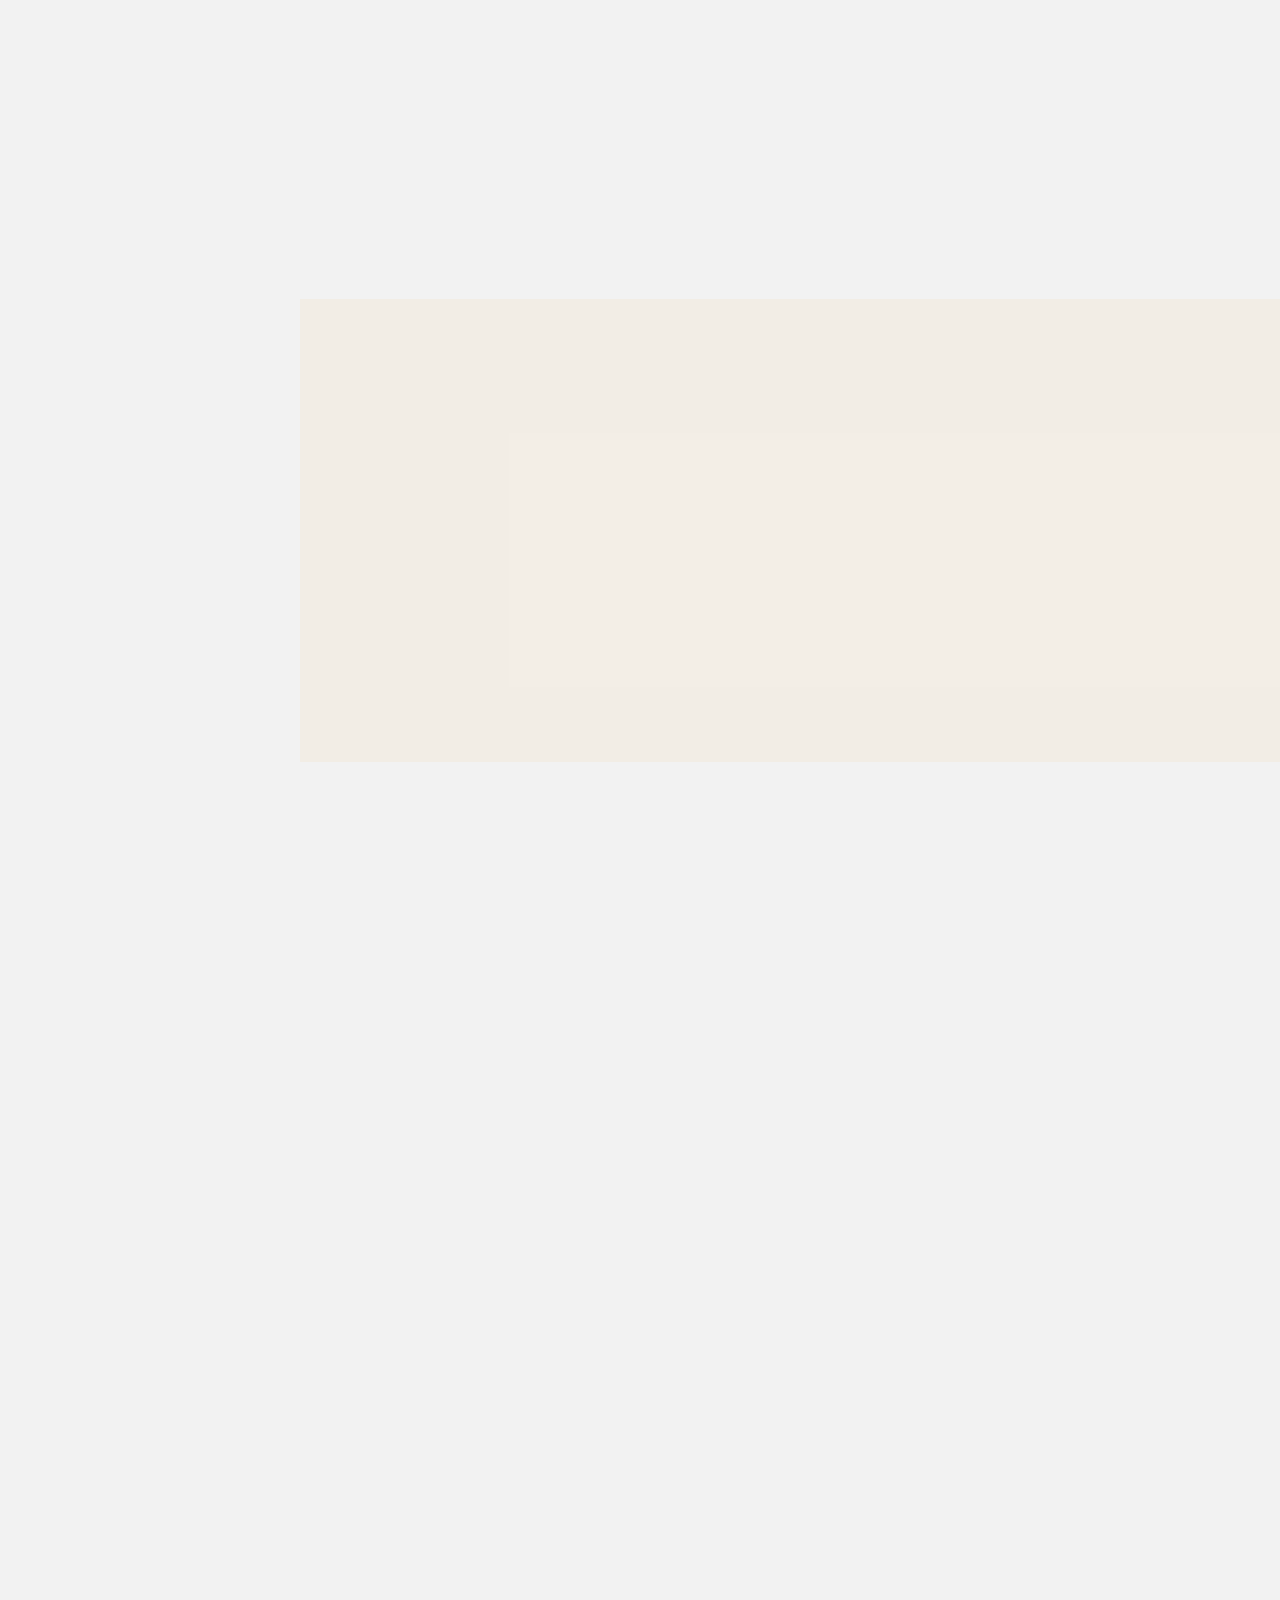
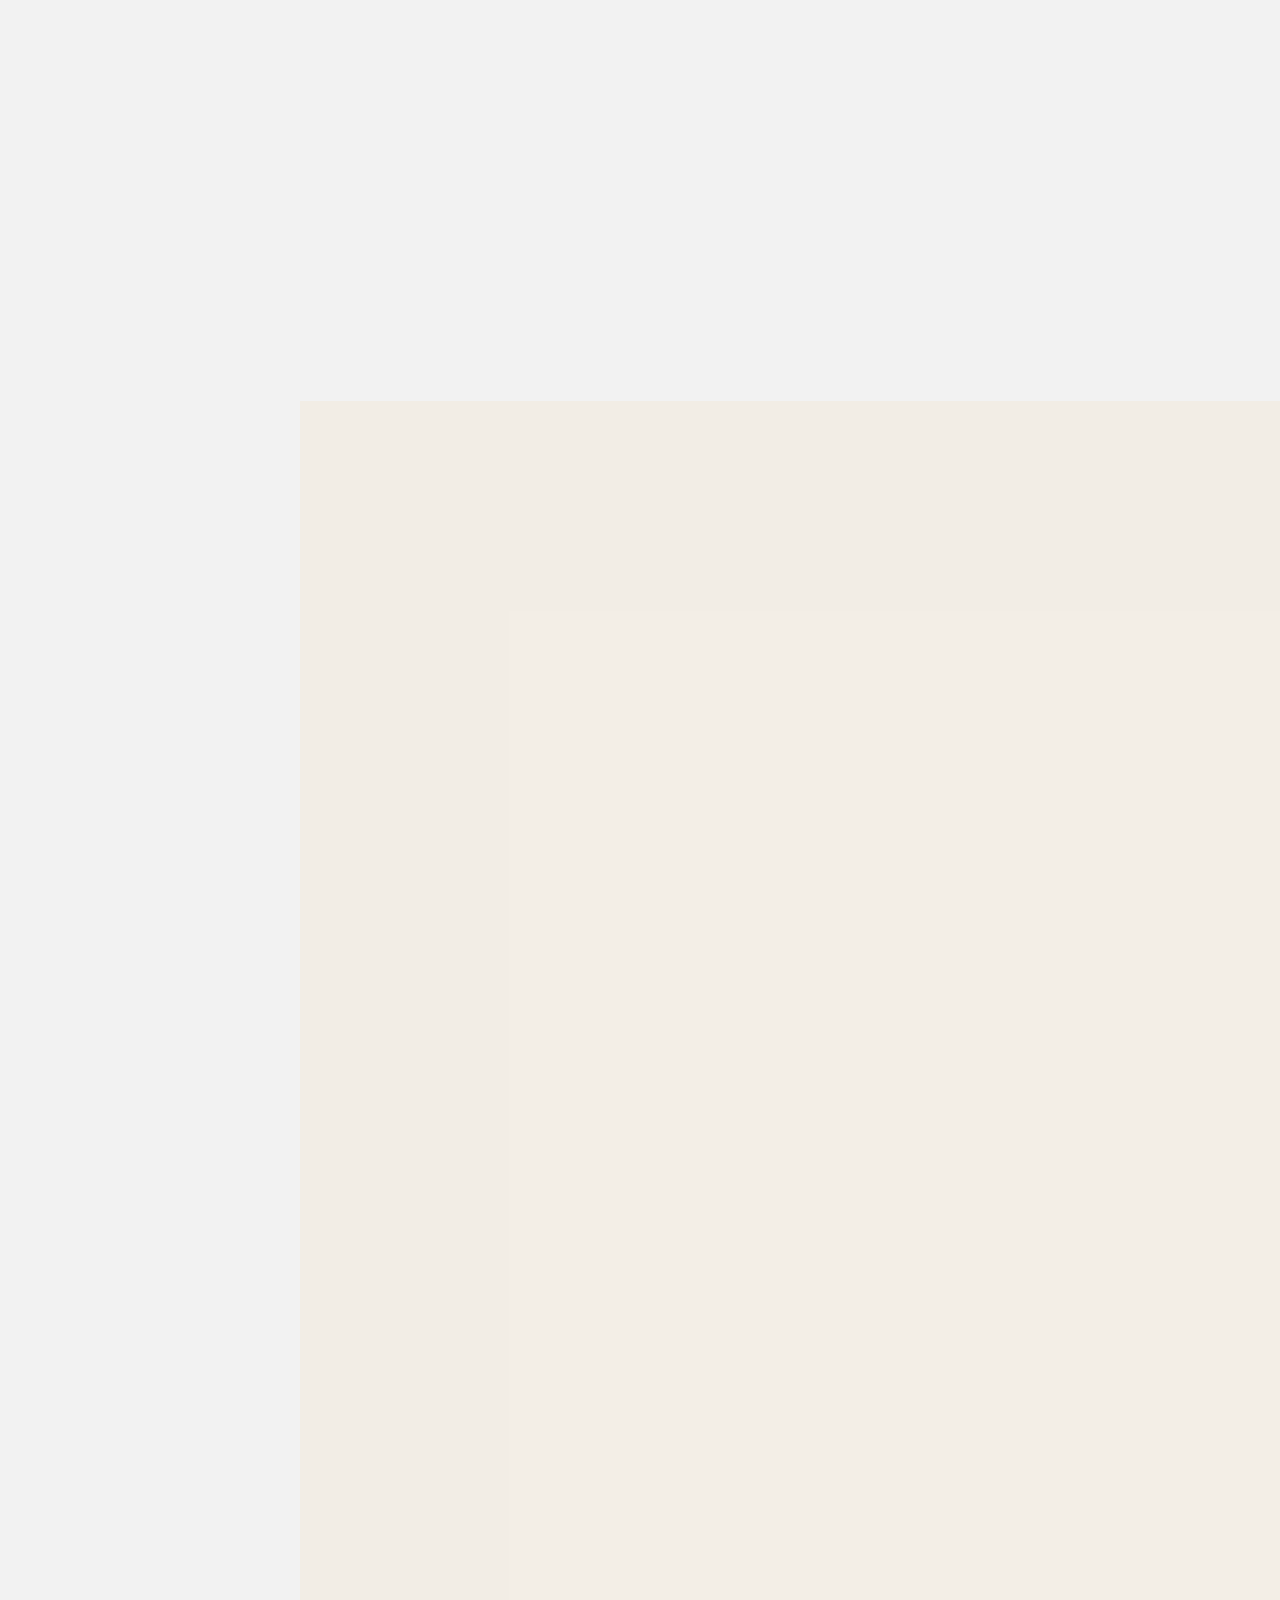
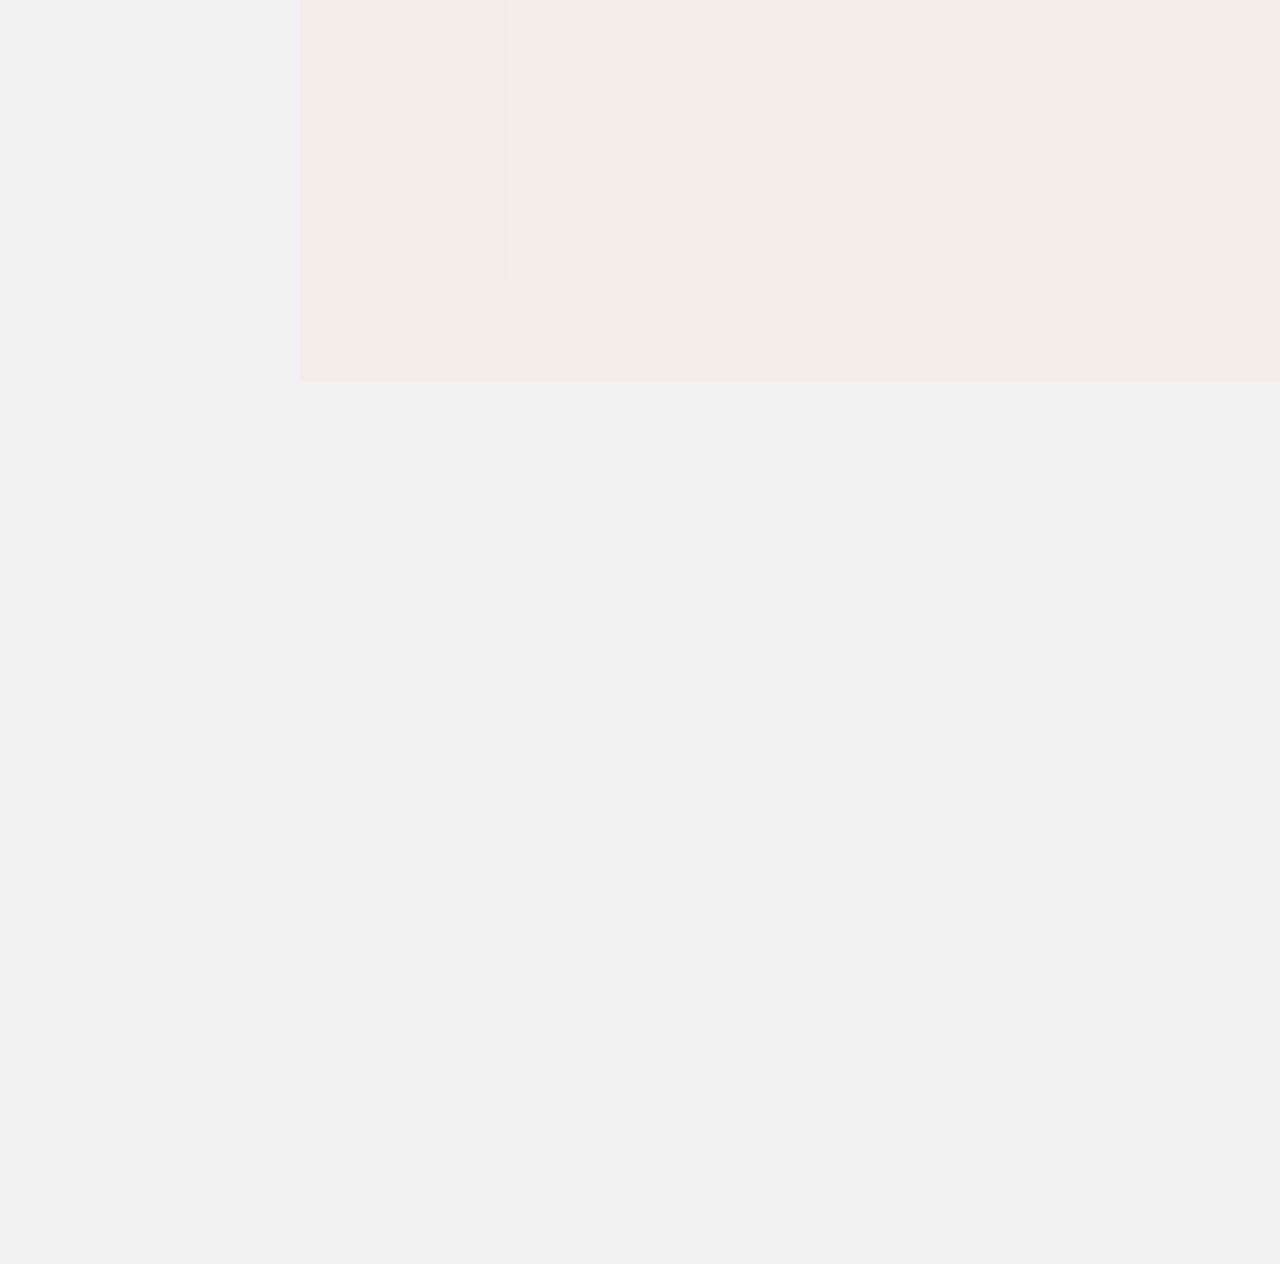
==== commit 56808693: "test" ====
--- a/iPortfolio/index.html
+++ b/iPortfolio/index.html
@@ -3,7 +3,7 @@
   <head>
     <meta charset="utf-8" />
     <meta content="width=device-width, initial-scale=1.0" name="viewport" />
-    <title>Digital Portfolio in the Cloud - Xian Gwion Endonila</title>
+    <title>AAAAAAA</title>
     <meta content="" name="description" />
     <meta content="" name="keywords" />
 
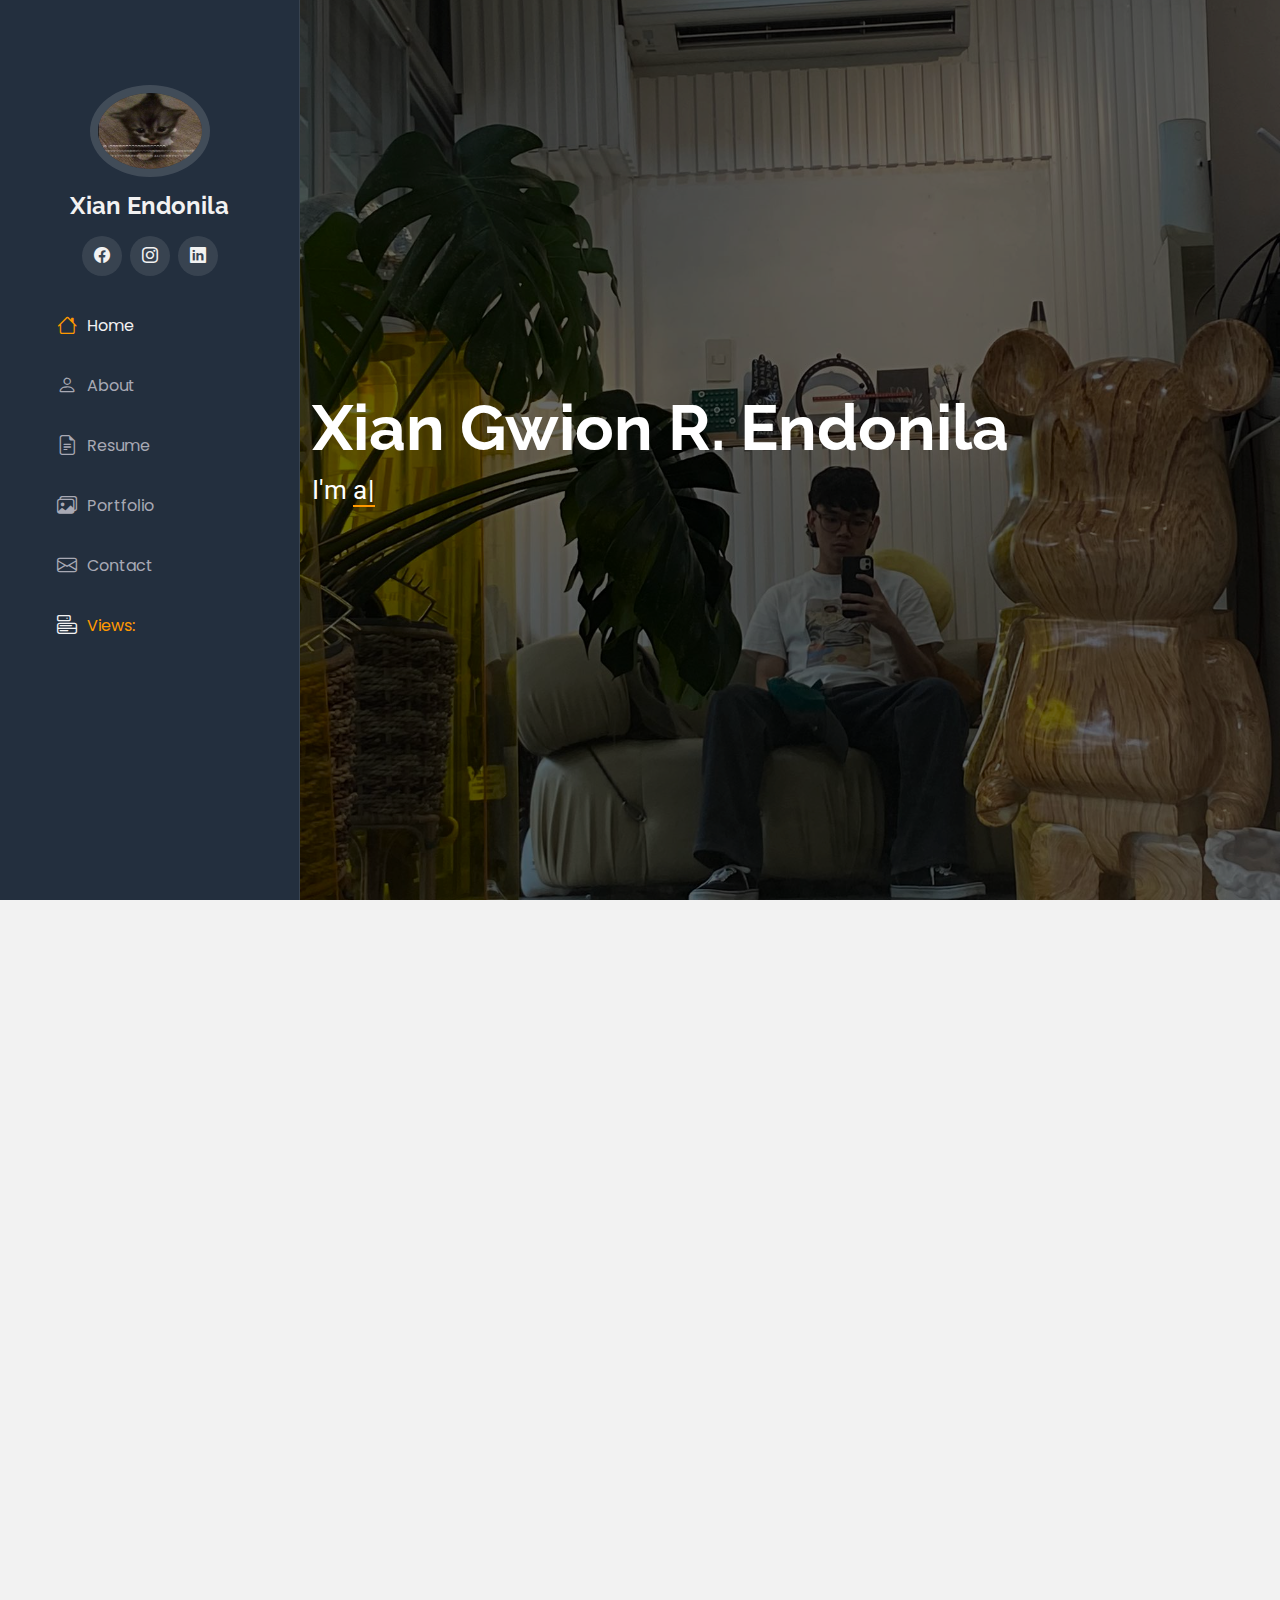
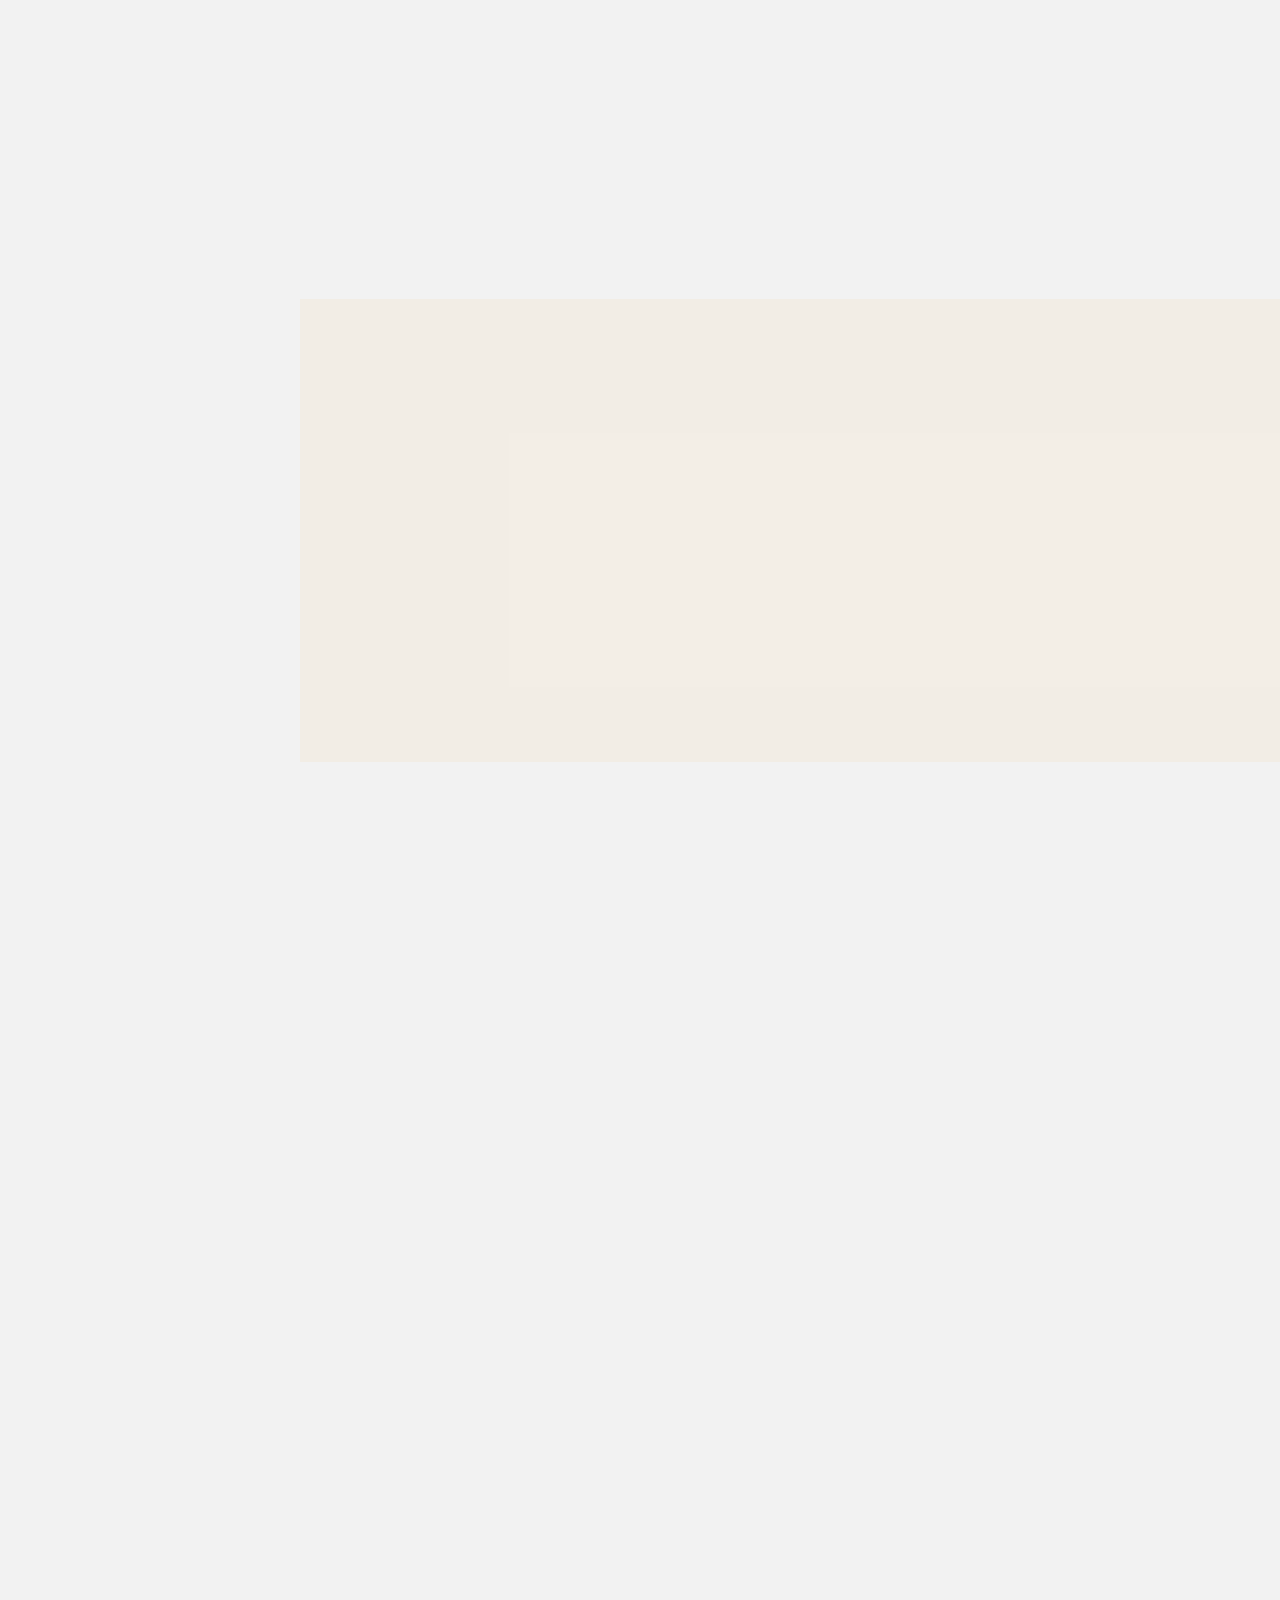
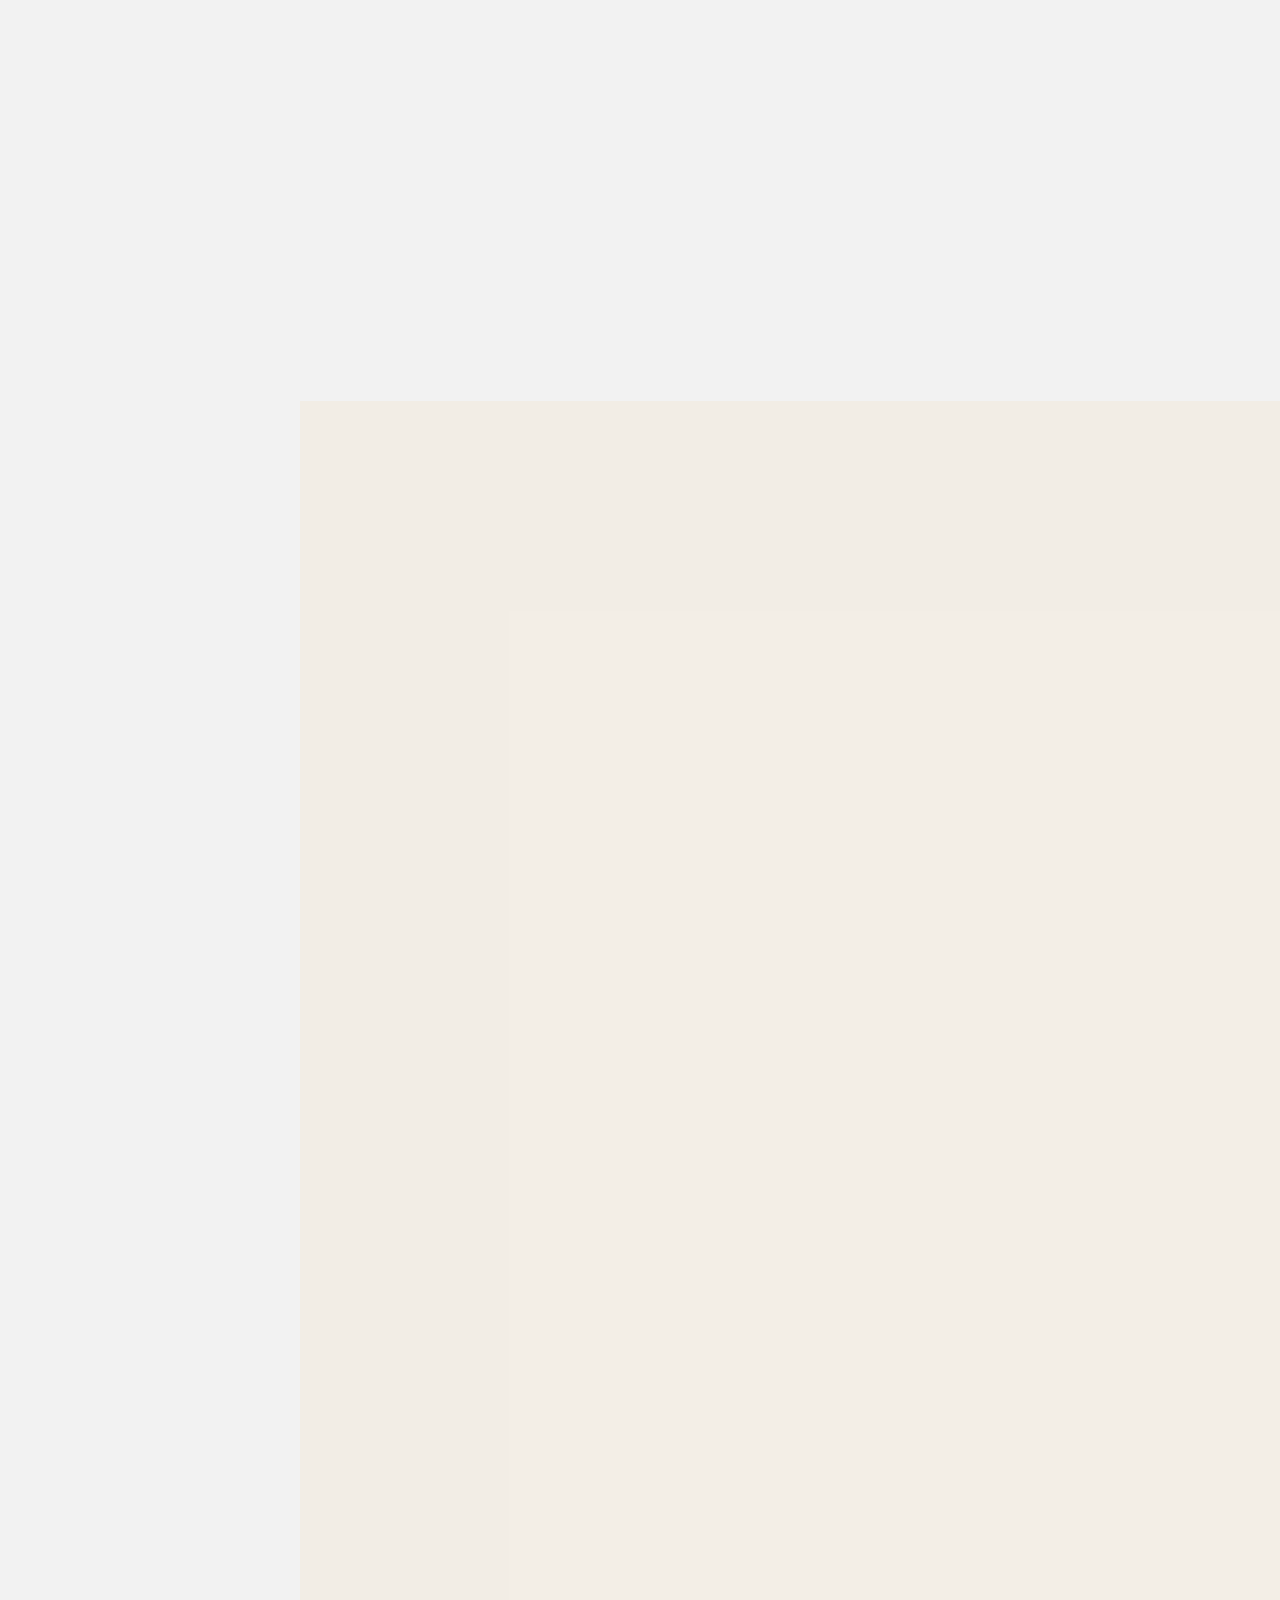
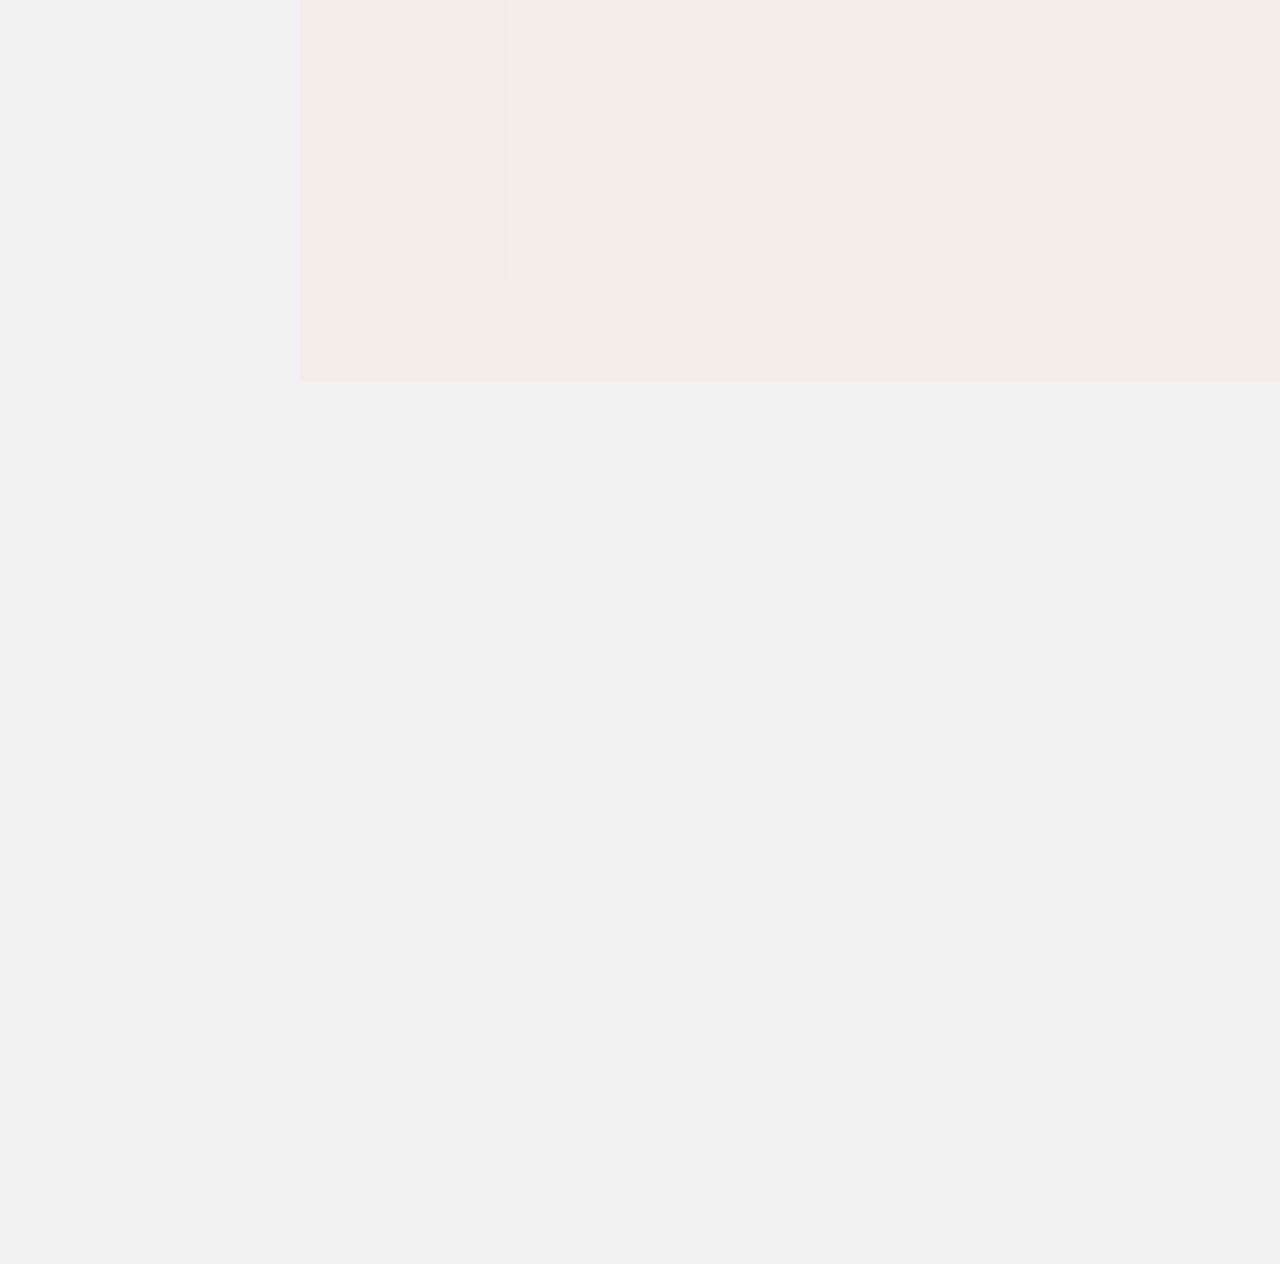
==== commit 052dcaac: "Reverse test" ====
--- a/iPortfolio/index.html
+++ b/iPortfolio/index.html
@@ -3,7 +3,7 @@
   <head>
     <meta charset="utf-8" />
     <meta content="width=device-width, initial-scale=1.0" name="viewport" />
-    <title>AAAAAAA</title>
+    <title>Digital Portfolio in the Cloud</title>
     <meta content="" name="description" />
     <meta content="" name="keywords" />
 
